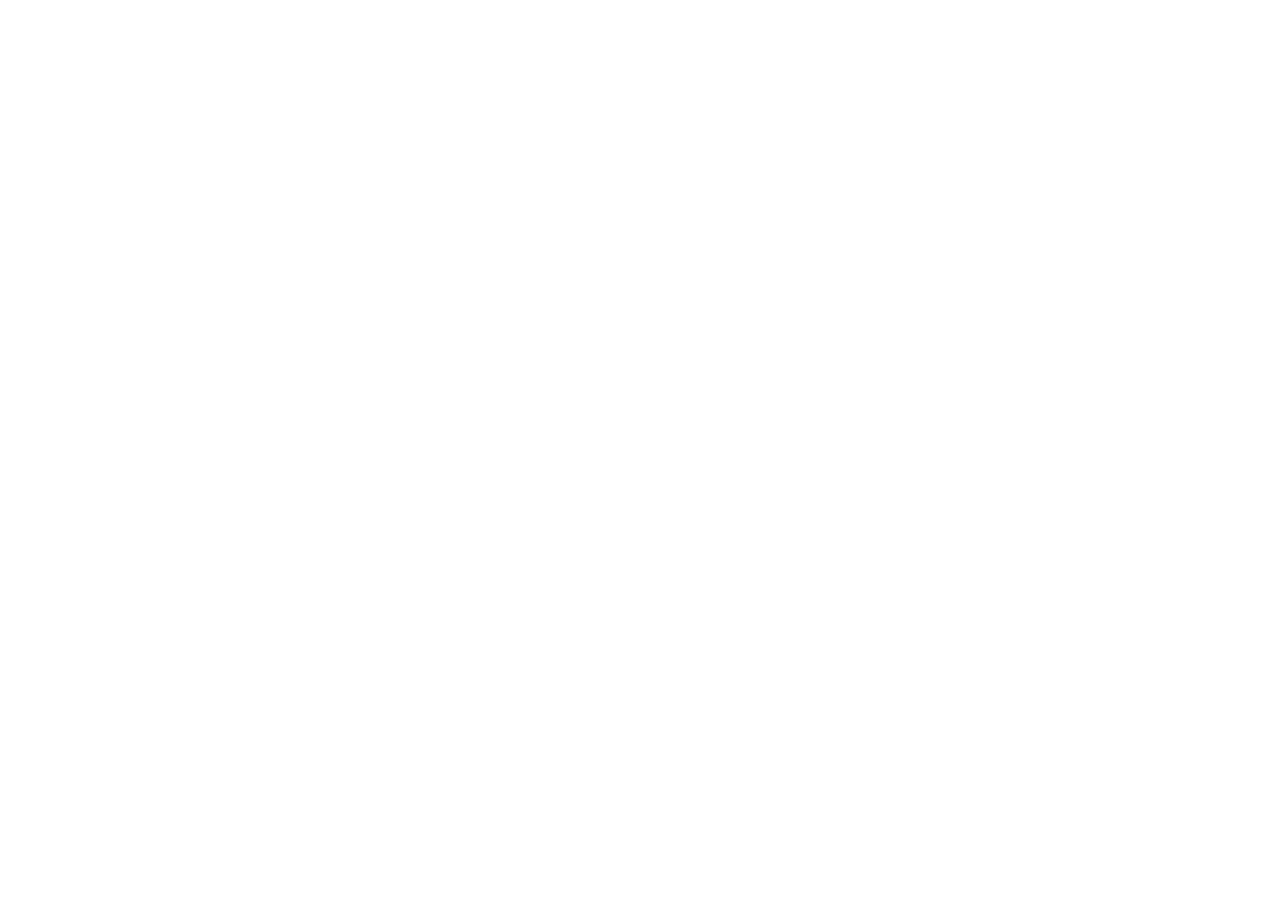
==== pages/index.html @ 98f53864 "Switch index.html to ~/pages" ====
<!DOCTYPE html>
<html lang="en">
<head>

    <meta charset="UTF-8">
    <!--<meta name="viewport" content="width=device-width, initial-scale=1.0">-->
    <meta name="viewport" content="width=device-width, initial-scale=1.0, maximum-scale=1.0, minimum-scale=1.0" />
    <title>Papier.io</title>

    <link rel="stylesheet" href="style.css">

    <script src="playerDef.js"></script>
    <script src="initMap.js" defer></script>
    <script src="zoneGrowth.js" defer></script>
    <script src="playerSpawn.js" defer></script>
    <script src="playerMoves2.0.js" defer></script>
    <script src="playerMoves2.1.js" defer></script>
    <!--<script src="playerMoves.js" defer></script>-->
    <script>
        let player1 = new Player([-1,-1], "red", "lightcoral", [1,2])
        let player2 = new Player([-2,-2], "cornflowerblue", "lightskyblue", [3,4])
    </script>

</head>

<body>

    <div id="map">
        <div id="grid"></div>
    </div>
    
</body>

</html>
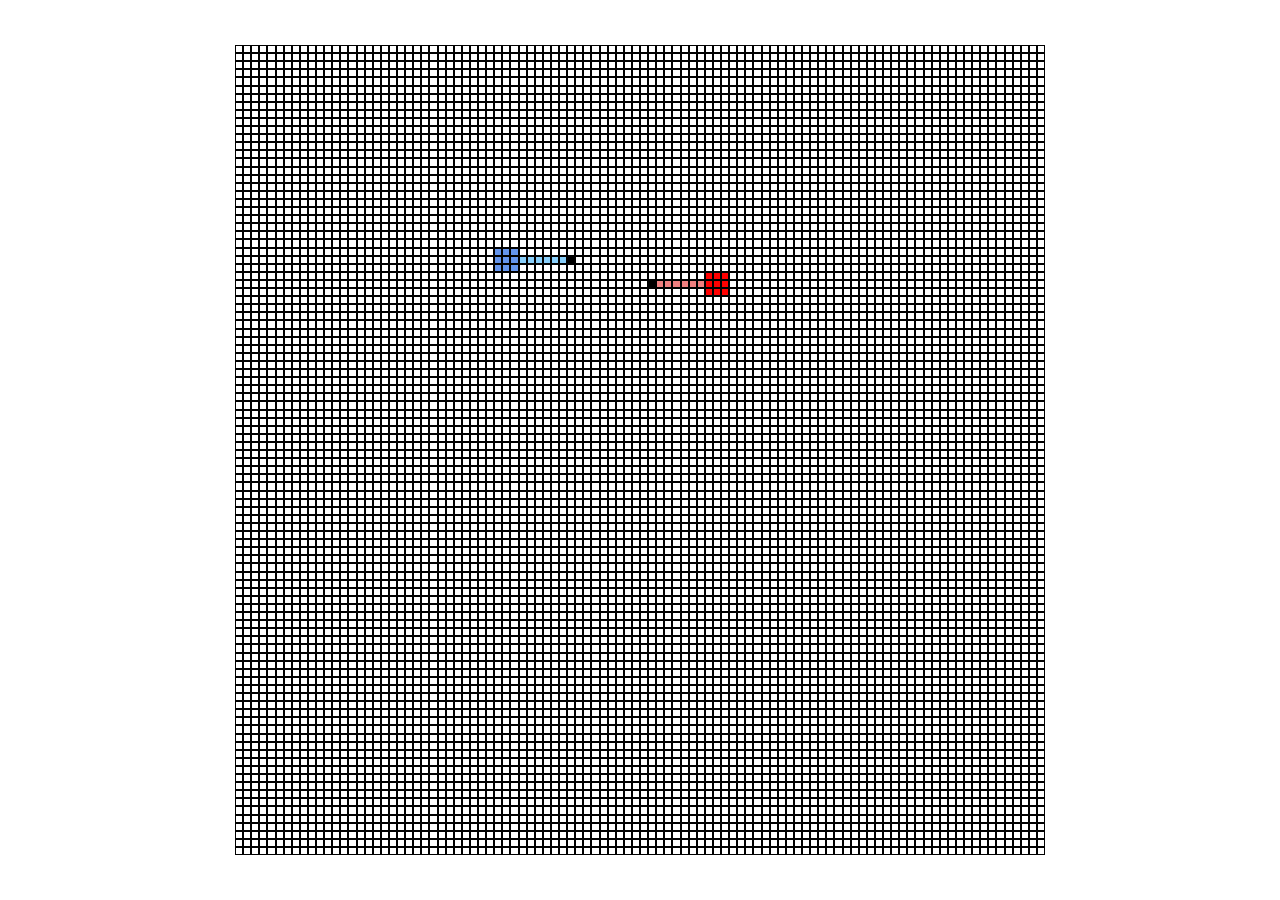
==== commit f1676c75: "Update paths index.html" ====
--- a/pages/index.html
+++ b/pages/index.html
@@ -3,19 +3,19 @@
 <head>
 
     <meta charset="UTF-8">
-    <!--<meta name="viewport" content="width=device-width, initial-scale=1.0">-->
+    
     <meta name="viewport" content="width=device-width, initial-scale=1.0, maximum-scale=1.0, minimum-scale=1.0" />
     <title>Papier.io</title>
 
     <link rel="stylesheet" href="style.css">
 
-    <script src="playerDef.js"></script>
-    <script src="initMap.js" defer></script>
-    <script src="zoneGrowth.js" defer></script>
-    <script src="playerSpawn.js" defer></script>
-    <script src="playerMoves2.0.js" defer></script>
-    <script src="playerMoves2.1.js" defer></script>
-    <!--<script src="playerMoves.js" defer></script>-->
+    <script src="../scripts/playerDef.js"></script>
+    <script src="../scripts/initMap.js" defer></script>
+    <script src="../scripts/zoneGrowth.js" defer></script>
+    <script src="../scripts/playerSpawn.js" defer></script>
+    <script src="../scripts/player1Moves.js" defer></script>
+    <script src="../scripts/player2Moves.js" defer></script>
+    
     <script>
         let player1 = new Player([-1,-1], "red", "lightcoral", [1,2])
         let player2 = new Player([-2,-2], "cornflowerblue", "lightskyblue", [3,4])
--- a/pages/style.css
+++ b/pages/style.css
@@ -0,0 +1,46 @@
+#grid {
+    display: grid;
+    width: 90vh;
+    height: 90vh;
+}
+
+.cell {
+    border: 1px solid rgb(0, 0, 0); /*couleur bordure */
+}
+
+.bg{
+    width: 100%;
+    height: 100%;
+}
+
+.div{
+    text-align: center;
+    align-items: center;
+    justify-content: center;
+    width: 100vw;
+}
+
+body{
+    align-items: center;
+    justify-content: center;
+    flex-direction: column;
+    justify-self: center;
+    margin-top: 5vh;
+}
+
+.body{
+    margin-top: 10vh;
+}
+
+
+input{
+    padding: 20px 10px;
+    border-radius: 30px;
+    width: 15vw;
+    height: 15vh;
+}
+
+#title{
+    width: 30%;
+    height: 30%;
+}
